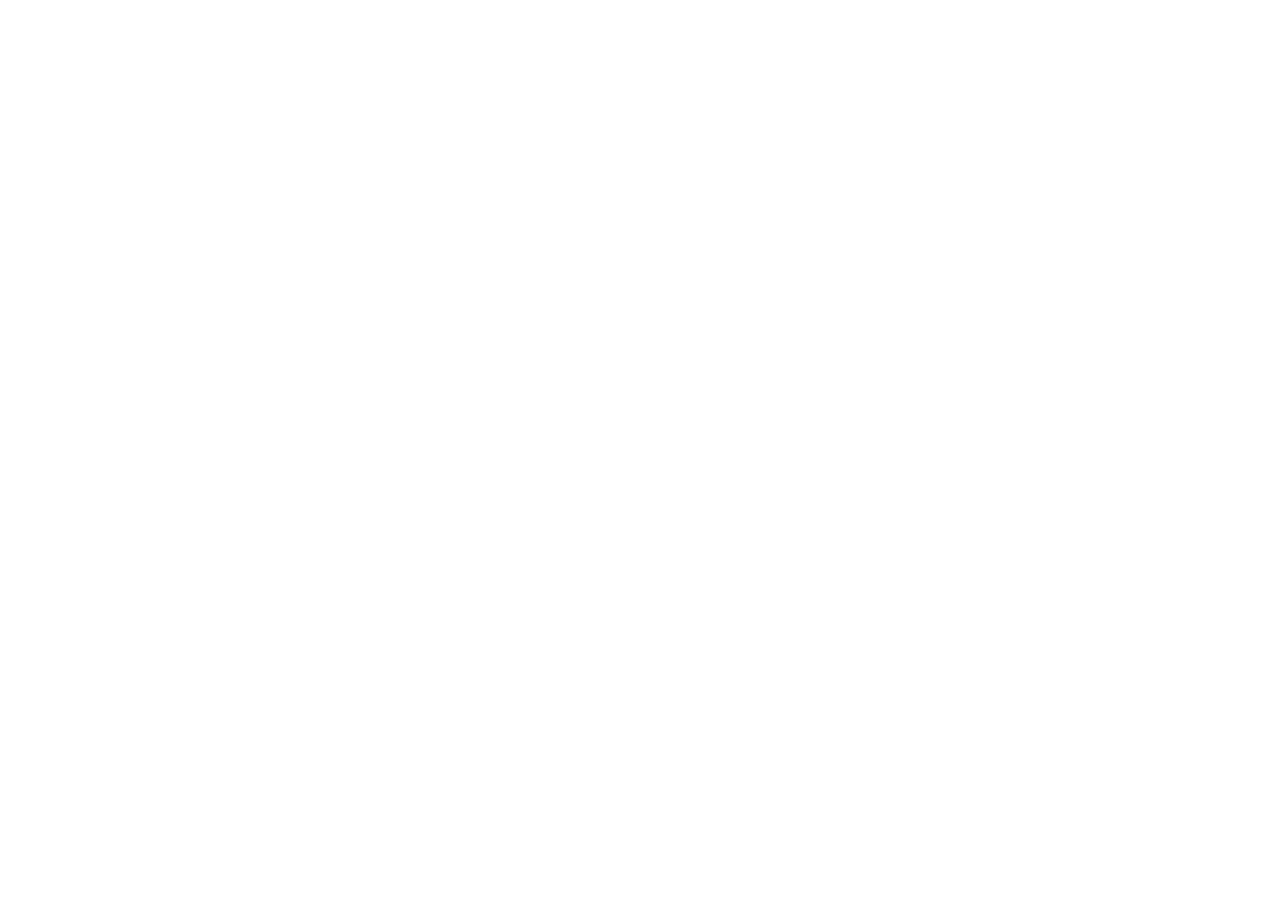
==== index.html @ 930c4a09 "Add files via upload" ====
<!DOCTYPE html>
<html lang="nl-BE">
<head>
    <meta charset="UTF-8">
    <meta name="viewport" content="width=device-width, initial-scale=1.0">
    <title>Document</title>
</head>
<body>
    
</body>
</html>
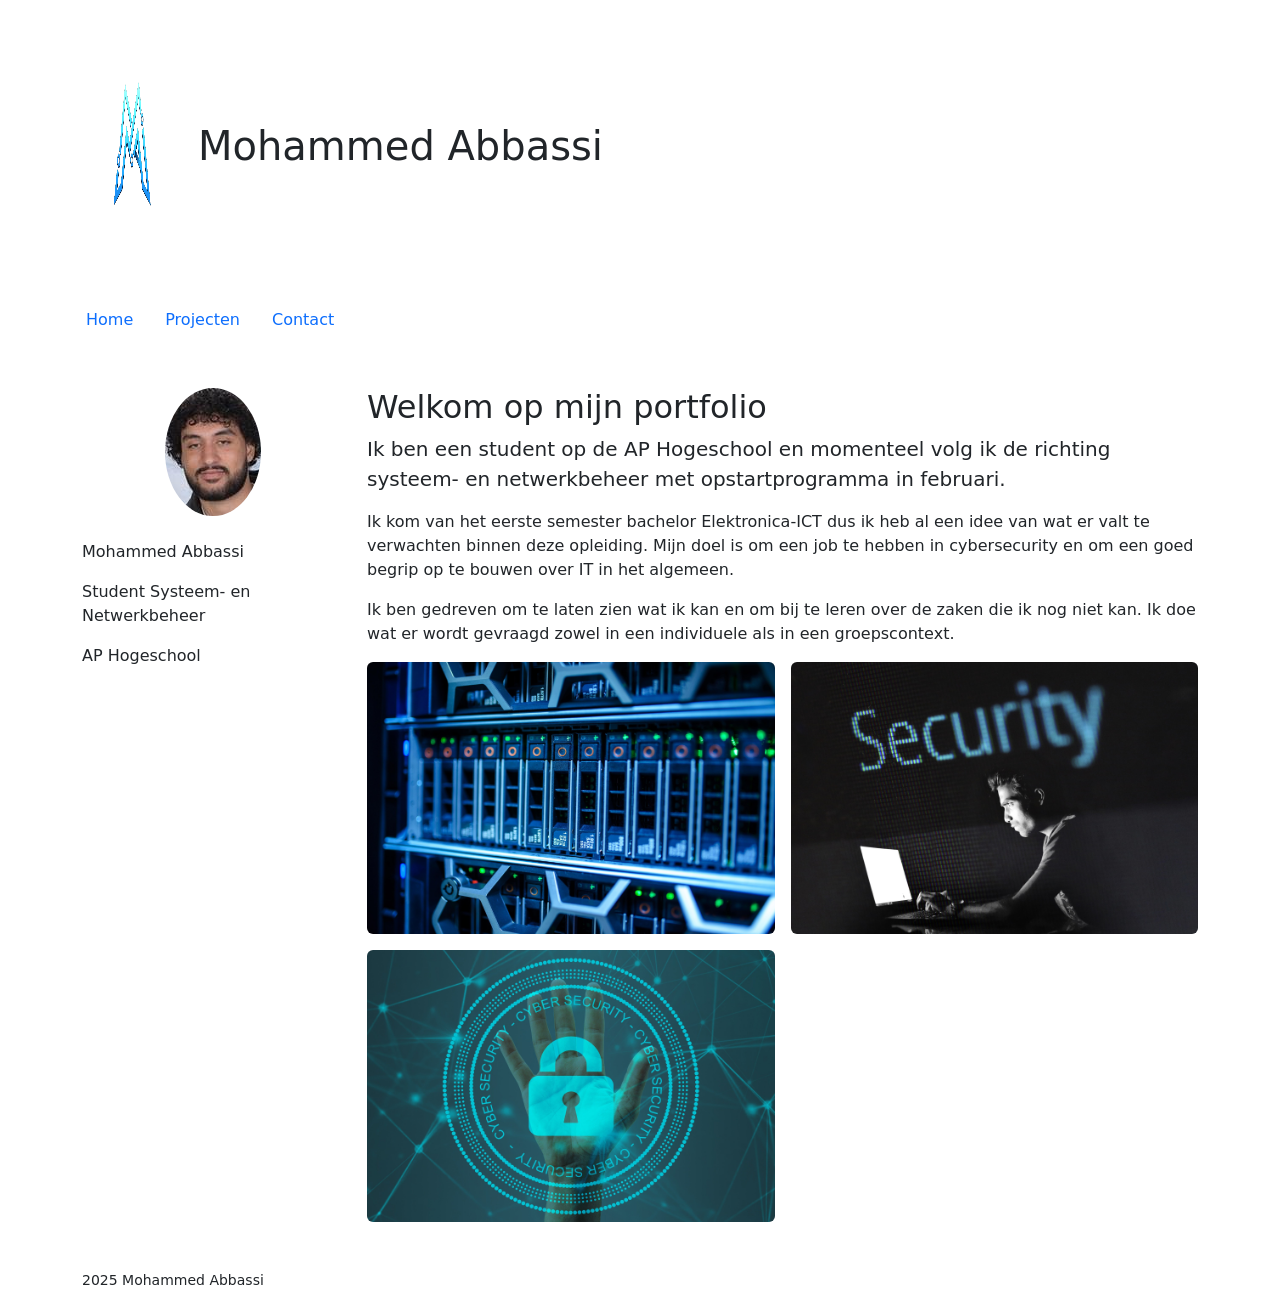
==== commit f15d38d8: "Add files via upload" ====
--- a/index.html
+++ b/index.html
@@ -1,11 +1,71 @@
-<!DOCTYPE html>
-<html lang="nl-BE">
-<head>
-    <meta charset="UTF-8">
-    <meta name="viewport" content="width=device-width, initial-scale=1.0">
-    <title>Document</title>
-</head>
-<body>
-    
-</body>
-</html>+<!DOCTYPE html>
+<html lang="nl-BE">
+<head>
+  <meta charset="UTF-8">
+  <meta name="viewport" content="width=device-width, initial-scale=1.0">
+  <title>Mohammed Abbassi</title>
+  <link href="https://cdn.jsdelivr.net/npm/bootstrap@5.3.3/dist/css/bootstrap.min.css" rel="stylesheet">
+  <link rel="stylesheet" href="css/style.css">
+</head>
+<body>
+
+  <header class="container-fluid">
+    <span class="container d-flex align-items-center gap-3">
+      <img src="logo" width="100" height="300" alt="">
+      <h1>Mohammed Abbassi</h1>
+    </span>
+  </header>
+
+  <nav>
+    <ul class="nav container">
+      <li class="nav-item"><a class="nav-link actief" href="index.html">Home</a></li>
+      <li class="nav-item"><a class="nav-link" href="portfolio.html">Projecten</a></li>
+      <li class="nav-item"><a class="nav-link" href="contact.html">Contact</a></li>
+    </ul>
+  </nav>
+
+  <div class="container my-5">
+    <div class="row g-4">
+
+       <aside class="col-12 col-md-3">
+        <p class="text-center">
+          <img src="Image.htm" class="rounded-circle mx-auto mb-2">
+        </p>
+        <p>Mohammed Abbassi</p>
+        <p>Student Systeem- en Netwerkbeheer </p> 
+        <p>AP Hogeschool</p>
+      </aside>
+
+      <main class="col-12 col-md-9 order-1 order-md-2">
+        <section class="welkom">
+          <h2>Welkom op mijn portfolio</h2>
+          <p class="lead">Ik ben een student op de AP Hogeschool en momenteel volg ik de richting systeem- en netwerkbeheer met opstartprogramma in februari.</p>
+          <p>Ik kom van het eerste semester bachelor Elektronica-ICT dus ik heb al een idee van wat er valt te verwachten binnen deze opleiding. Mijn doel is om een job te hebben in cybersecurity en om een goed begrip op te bouwen over IT in het algemeen.</p>
+          <p>Ik ben gedreven om te laten zien wat ik kan en om bij te leren over de zaken die ik nog niet kan. Ik doe wat er wordt gevraagd zowel in een individuele als in een groepscontext.</p>
+        </section>
+
+        <section>
+          <div class="row g-3">
+            <div class="col-12 col-sm-6">
+              <img src="cookieone-technology-8118382_1920.jpg" class="img-fluid rounded">
+            </div>
+            <div class="col-12 col-sm-6">
+              <img src="methodshop-hacking-2964100_1920.jpg" class="img-fluid rounded">
+            </div>
+            <div class="col-12 col-sm-6">
+              <img src="thedigitalartist-cyber-4610993_1920.jpg" class="img-fluid rounded">
+            </div>
+          </div>
+        </section>
+      </main>
+    </div>
+  </div>
+
+  <footer class="container-fluid">
+    <span class="container d-flex flex-column flex-md-row justify-content-between align-items-center gap-2">
+      <small>2025 Mohammed Abbassi</small>
+    </span>
+  </footer>
+  <script src="https://cdn.jsdelivr.net/npm/bootstrap@5.3.3/dist/js/bootstrap.bundle.min.js"></script>
+</body>
+</html>
